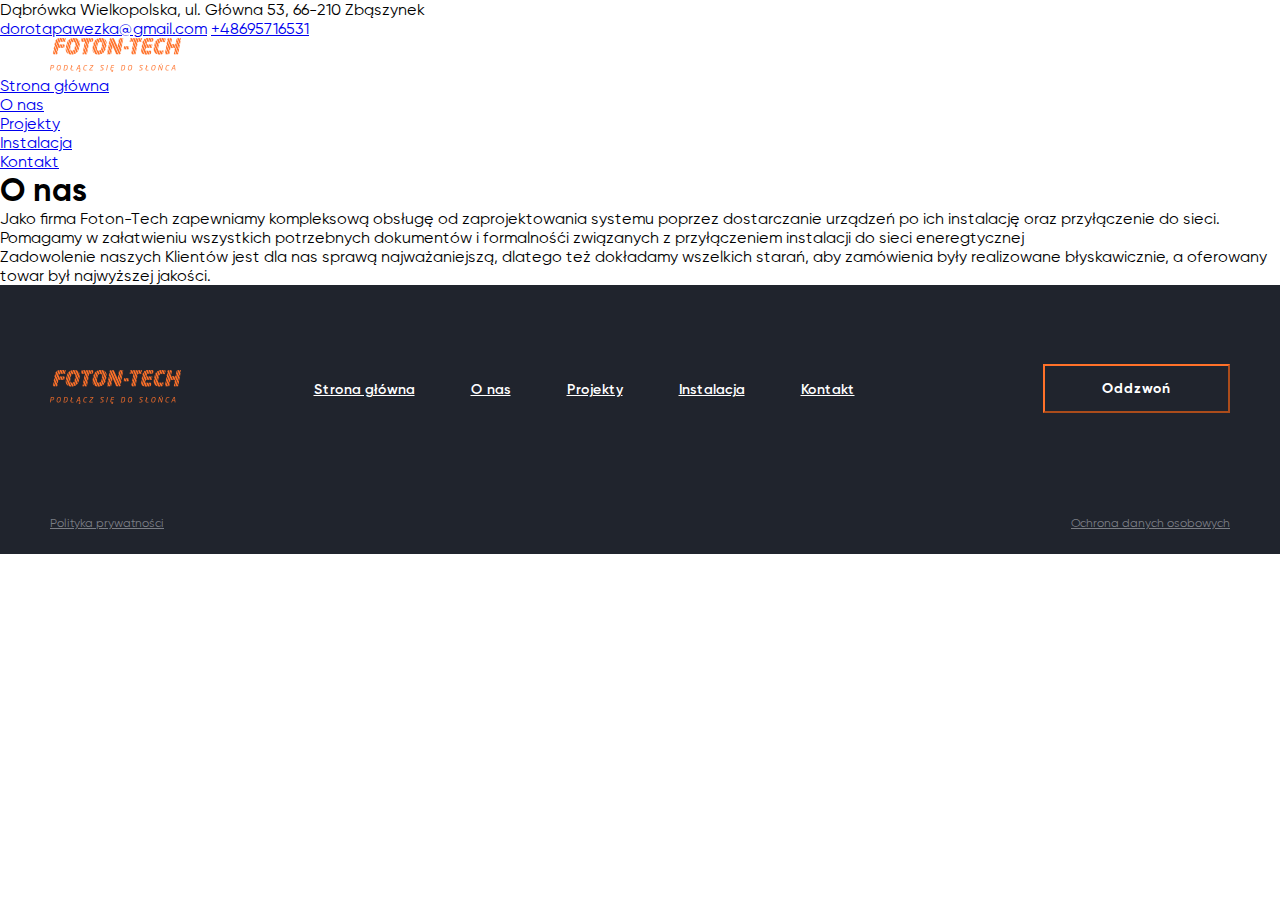
==== about.html @ acbe476d "add css" ====
<!DOCTYPE html>
<html lang="pl">
<head>
    <meta charset="UTF-8">
    <meta http-equiv="X-UA-Compatible" content="IE=edge">
    <meta name="viewport" content="width=device-width, initial-scale=1.0">
    <title>foton-tech</title>
    <link rel="stylesheet" href="css/style.css">
</head>
<body>
    <header class="header">
        <div class="header-div-black" >
            <div class="header-div">
                <address class="address-header">Dąbrówka Wielkopolska, ul. Główna 53, 66-210 Zbąszynek</address>
                <a class="link-address" href="mailto:dorotapawezka@gmail.com">dorotapawezka@gmail.com</a>
                <a class="link-address" href="tel:+48695716531">+48695716531</a>
            </div>
        </div> 
    <nav class="header-nav">
        <div class="header-logo"> 
        <a class="logo" href="index.html">
            <img src="img/Logo 1.png" alt="foton-tech" width="131" height="34">
        </a>
    </div>
    <ul class="list-header-nav"> 
        <li>
            <a class="link-nav" href="index.html">Strona główna</a>
        </li>
        <li>
            <a class="link-nav" href="about.html">O nas</a>
        </li>
        <li>
            <a class="link-nav" href="projects.html">Projekty</a>
        </li>
        <li>
            <a class="link-nav" href="installasion.html">Instalacja</a>
        </li>
        <li>
            <a  class="link-nav" href="contacts.html">Kontakt</a>
        </li>
    </ul>
</nav>
    </header>
    <main class="main"> 
        <section class="main-section-onas" >
            <h1 class="main-titel-onas" >O nas</h1>        
        </section>
        <section class="main-section-onas-two">
            <div class="paragraph-div-main-onas">
                <p class="paragraph-main-onas">Jako firma Foton-Tech zapewniamy kompleksową obsługę od zaprojektowania systemu poprzez dostarczanie urządzeń po ich instalację oraz przyłączenie do sieci.</p>

               <p class="paragraph-main-onas">  Pomagamy w załatwieniu wszystkich potrzebnych dokumentów i formalnośći związanych z przyłączeniem instalacji do sieci eneregtycznej  
            </p>
            </div>
                <p class="paragraph-main-onas-two">Zadowolenie naszych Klientów jest dla nas sprawą najważaniejszą, dlatego też dokładamy wszelkich starań, aby zamówienia były realizowane błyskawicznie, a oferowany towar był najwyższej jakości.
                </p>
        </section>
    </main>
    <footer class="footer" >
        <nav class="footer--box-item">
            <div class="footer-logo"> 
                <a href=""><img src="img/Logo 1.png" alt="foton-tech" width="131" height="34"></a>
            </div>
                <ul class="footer-list"> 
                    <li>
                        <a class="link-footer" href="index.html">Strona główna</a>
                    </li>
                    <li>
                        <a class="link-footer" href="about.html">O nas</a>
                    </li>
                    <li>
                        <a class="link-footer" href="projects.html">Projekty</a>
                    </li>
                    <li>
                        <a class="link-footer" href="installasion.html">Instalacja</a>
                    </li>
                    <li>
                        <a class="link-footer" href="contacts.html">Kontakt</a>
                    </li>
            </ul>
            <div class="footer-button-div">
                <button class="button-footer">Oddzwoń</button>
            </div>
        </nav>
            <div class="footer-link-div-two" >
            <a class="link-footer1" href="">Polityka prywatności</a>
            <a class="link-footer1" href="">Ochrona danych osobowych</a>      
    </div> 
    </footer>
</body>
</html>
---- css/style.css ----
@font-face {
    font-family: "Gilroy";
    font-style: normal;
    font-weight: 400;
    src: url(../fonts/gilroy-regular.ttf);
}
@font-face {
    font-family: "Gilroy";
    font-style: normal;
    font-weight: 700;
    src: url(../fonts/gilroy-bold.ttf);
}
@font-face {
    font-family: "Gilroy";
    font-style: normal;
    font-weight: 500;
    src: url(../fonts/gilroy-medium.ttf);
}
@font-face {
    font-family: "Gilroy";
    font-style: normal;
    font-weight: 600;
    src: url(../fonts/gilroy-semibold.ttf);
}
*::before, *::after {
    box-sizing: inherit;
}
*{
    font-family:"Gilroy","Arial",sans-serif;
    font-style: normal;
    margin: 0;
    padding: 0;
}
html {
    box-sizing: content-box;
}
.footer{
    width: 100%;
    background-color: #20242D;
}
.footer--box-item{
    width: 100%;
    max-width: 1600px;
    margin: 0 auto;
    display: flex;
    justify-content: space-between;
    align-items: center;
    height: 207px;
}
.footer-list{
    list-style: none;
    display: flex;  
}
.link-footer{
    margin-right: 56px;
    align-items: center;
}
.footer-list>a:last-child {
    margin-right: 0;
}
.footer-logo{
    padding-left: 50px;
}
.link-footer{
    font-weight: 600;
    font-size: 14px;
    line-height: 17px;
    color:#FFFFFF;
    }
    .link-footer:hover{
    color: #ff7129;
    }   
    .footer-button-div{
        padding-right: 50px;
    }
.footer-link-div-two{
    width: 100%;
    max-width: 1600px;
    margin: 0;
    display: flex;
    justify-content: space-between;
}

.link-footer1{
    padding-top: 24px;
    padding-bottom: 24px;
    padding-left: 50px;
    padding-right: 50px;
}

.button-footer{
font-weight: bold;
font-size: 14px;
line-height: 17px;
color: #FFFFFF;
background-color: #20242D;
width: 187px;
height: 49px;
border-color: #FF7129;
}
.button-footer:hover{
    background-color: #D35E22;
    }
.button-footer:active,
.button-footer:focus{
background-color: #f85300;
}
.link-footer1{
    font-weight: normal;
    font-size: 12px;
    line-height: 14px;
    color: #7B7E85;  
}
.footer{
    background-color: #20242D;
}

  .header{
      width: 100%;
      max-width: 1600px;
      margin: 0 auto;
  }
.header-box-black{
    background-color: #20242D;
}
.header-box{
    width: 100%;
    max-width: 1600px;
    margin: 0 auto;
    display: flex;
    justify-content: space-between;
    min-height: 34px;
    align-items: center;
}
.header-addres{
    font-weight: normal;
font-size: 12px;
line-height: 14px;
color: #FFFFFF;
margin-left: 50px;
}

.header-box:nth-child(2){
    margin-left: auto;

}
.header-link{
    margin-right: 50px;
    font-weight: normal;
    font-size: 12px;
    line-height: 14px;
    color: #fff;
}
.header-link:first-child {
    margin-right: 77px;
}
.header-box-item{
    width: 100%;
    max-width: 1600px;
    min-height: 57px;
    display: flex;
    justify-content: space-between;
    align-items: center;
}
.header-list{
    list-style: none;
    display: flex;
}
.link-header{
    font-weight: 600;
font-size: 14px;
line-height: 17px;
color: #20242D;
text-decoration: none;
margin-right: 50px;
}
.link-header:hover{
color: #FF7129;
}
.link-header:focus,
.link-header:active{
    color: #FF7129;  
}
.header-logo{
    margin-left: 50px;
}

.main-section{
    background-image: url(../img/indexfon.jpg);
    min-height: 844px;
}
.main-section{
 text-align: center;
}
.main-titel{
    font-weight: bold;
font-size: 92px;
line-height: 111px;
text-align: center;
color: #FFFFFF;
}
.main-paragraph{
    font-weight: normal;
font-size: 16px;
line-height: 24px;
text-align: center;
color: #FFFFFF;
}
.button-main{
    font-weight: bold;
font-size: 14px;
line-height: 17px;
text-align: center;
color: #FFFFFF;
}
.button-main{
    background-color: #FF7129;
    width: 187px;
    height: 49px;
}
.button-main:hover{
    background-color: #D35E22;
}
.button-main:focus,
.button-main:active{
    background-color: #d3906e;
}
.main-titel{
    padding-top: 271px;
}
..main-paragraph{
    padding-top: 16px;
}
.main-button{
    padding-top: 59px;
}
.main-section-text{
    width: 100%;
    max-width: 1600px;
    display: flex;
    justify-content: space-between;
    align-items: center;
}

.main-titel-subtitel{
    font-weight: bold;
font-size: 48px;
line-height: 97%;
color: #20242D;
}
.main-paragraph-text{
    font-weight: normal;
font-size: 16px;
line-height: 24px;
color: #20242D;
}
.text-main{
    width: 535px;
    max-height: 216px;
    margin-right: 200px;
    margin-left: 66px;
}
.main-img{
    margin-left: 200px;
    margin-top: 132px;
    margin-bottom: 115px;
}
.main-paragraph-text{
    padding-bottom: 32px;
}
.main-titel-subtitel{
    padding-bottom: 64px;
}
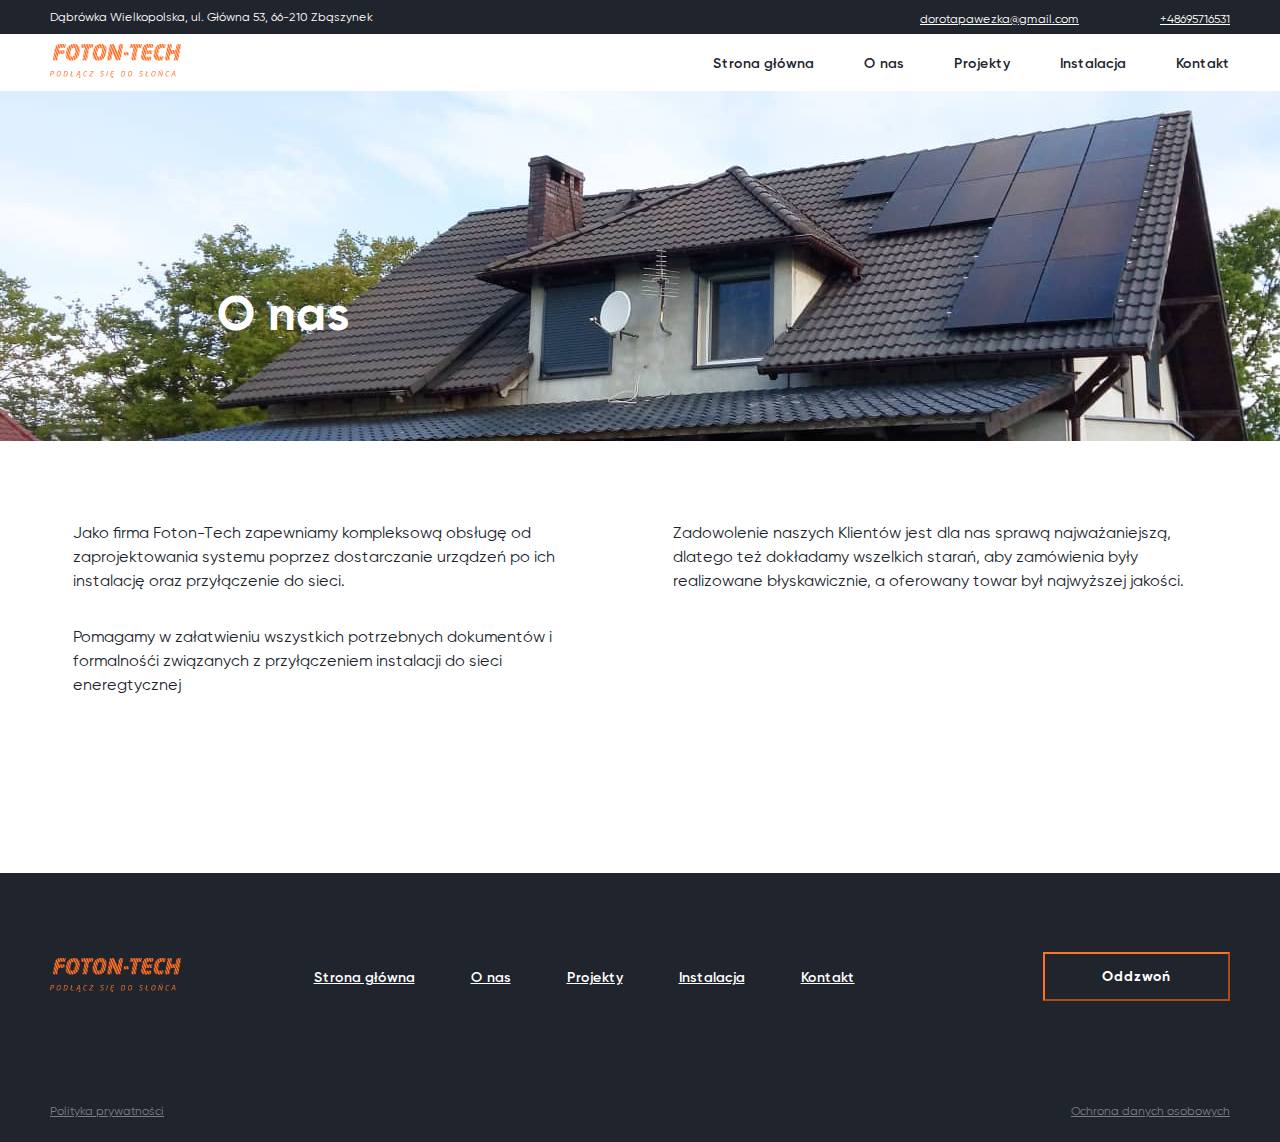
==== commit 1075e96e: "add css" ====
--- a/about.html
+++ b/about.html
@@ -9,51 +9,55 @@
 </head>
 <body>
     <header class="header">
-        <div class="header-div-black" >
-            <div class="header-div">
-                <address class="address-header">Dąbrówka Wielkopolska, ul. Główna 53, 66-210 Zbąszynek</address>
-                <a class="link-address" href="mailto:dorotapawezka@gmail.com">dorotapawezka@gmail.com</a>
-                <a class="link-address" href="tel:+48695716531">+48695716531</a>
-            </div>
-        </div> 
-    <nav class="header-nav">
+        <div class="header-box-black"> 
+            <div class="header-box">
+                <address class="header-addres">Dąbrówka Wielkopolska, ul. Główna 53, 66-210 Zbąszynek</address>
+                <div> 
+                    <a class="header-link" href="mailto:dorotapawezka@gmail.com">dorotapawezka@gmail.com</a>
+                    <a class="header-link" href="tel:+48695716531">+48695716531</a>
+                </div>
+                
+            </div> 
+        </div>     
+    <nav class="header-box-item">
         <div class="header-logo"> 
         <a class="logo" href="index.html">
             <img src="img/Logo 1.png" alt="foton-tech" width="131" height="34">
         </a>
     </div>
-    <ul class="list-header-nav"> 
+    <ul class="header-list"> 
         <li>
-            <a class="link-nav" href="index.html">Strona główna</a>
+            <a class="link-header" href="index.html">Strona główna</a>
         </li>
         <li>
-            <a class="link-nav" href="about.html">O nas</a>
+            <a class="link-header" href="about.html">O nas</a>
         </li>
         <li>
-            <a class="link-nav" href="projects.html">Projekty</a>
+            <a class="link-header" href="projects.html">Projekty</a>
         </li>
         <li>
-            <a class="link-nav" href="installasion.html">Instalacja</a>
+            <a class="link-header" href="installasion.html">Instalacja</a>
         </li>
         <li>
-            <a  class="link-nav" href="contacts.html">Kontakt</a>
+            <a  class="link-header" href="contacts.html">Kontakt</a>
         </li>
     </ul>
 </nav>
     </header>
     <main class="main"> 
-        <section class="main-section-onas" >
-            <h1 class="main-titel-onas" >O nas</h1>        
+        <section class="main-section-about" >
+            <h1 class="titel-about" >O nas</h1>        
         </section>
-        <section class="main-section-onas-two">
-            <div class="paragraph-div-main-onas">
-                <p class="paragraph-main-onas">Jako firma Foton-Tech zapewniamy kompleksową obsługę od zaprojektowania systemu poprzez dostarczanie urządzeń po ich instalację oraz przyłączenie do sieci.</p>
+        <section class="main-section-about-two">
+            <div class="main-paragraph-container">
+                <p class="paragraph-about">Jako firma Foton-Tech zapewniamy kompleksową obsługę od zaprojektowania systemu poprzez dostarczanie urządzeń po ich instalację oraz przyłączenie do sieci.</p>
 
-               <p class="paragraph-main-onas">  Pomagamy w załatwieniu wszystkich potrzebnych dokumentów i formalnośći związanych z przyłączeniem instalacji do sieci eneregtycznej  
+               <p class="paragraph-about">  Pomagamy w załatwieniu wszystkich potrzebnych dokumentów i formalnośći związanych z przyłączeniem instalacji do sieci eneregtycznej  
             </p>
             </div>
-                <p class="paragraph-main-onas-two">Zadowolenie naszych Klientów jest dla nas sprawą najważaniejszą, dlatego też dokładamy wszelkich starań, aby zamówienia były realizowane błyskawicznie, a oferowany towar był najwyższej jakości.
-                </p>
+            <div class="main-paragraph-container-two">
+                <p class="paragraph-about-two">Zadowolenie naszych Klientów jest dla nas sprawą najważaniejszą, dlatego też dokładamy wszelkich starań, aby zamówienia były realizowane błyskawicznie, a oferowany towar był najwyższej jakości.</p> 
+        </div>     
         </section>
     </main>
     <footer class="footer" >
--- a/css/style.css
+++ b/css/style.css
@@ -228,7 +228,7 @@
 .main-titel{
     padding-top: 271px;
 }
-..main-paragraph{
+.main-paragraph{
     padding-top: 16px;
 }
 .main-button{
@@ -271,7 +271,56 @@
 .main-titel-subtitel{
     padding-bottom: 64px;
 }
-
-
-
-
+.main-section-about{
+    background-image: url(../img/fononas.jpg);
+    height: 350px;
+}
+
+
+.main{
+    width: 100%;
+    max-width: 1600px;
+}
+.titel-about{
+font-weight: bold;
+font-size: 48px;
+line-height: 97%;
+color: #FFFFFF;
+}
+.titel-about{
+    padding-top:200px;
+    padding-left: 217px;
+    padding-bottom: 103px;
+}
+.main-section-about-two{
+    display: flex;
+    justify-content: center;
+    min-height: 432px;
+}
+.paragraph-about{
+font-weight: normal;
+font-size: 16px;
+line-height: 24px;
+color: #20242D;
+padding-bottom: 32px;
+}
+.paragraph-about-two{
+    font-weight: normal;
+    font-size: 16px;
+    line-height: 24px;
+    color: #20242D;   
+}
+.main-paragraph-container{
+    max-width: 534px;
+    max-height: 168px;
+    margin-top: 80px;  
+}
+.main-paragraph-container-two{
+    max-width: 534px;
+    max-height: 72px;
+    margin-left: 66px; 
+    margin-top: 80px;
+}
+
+
+
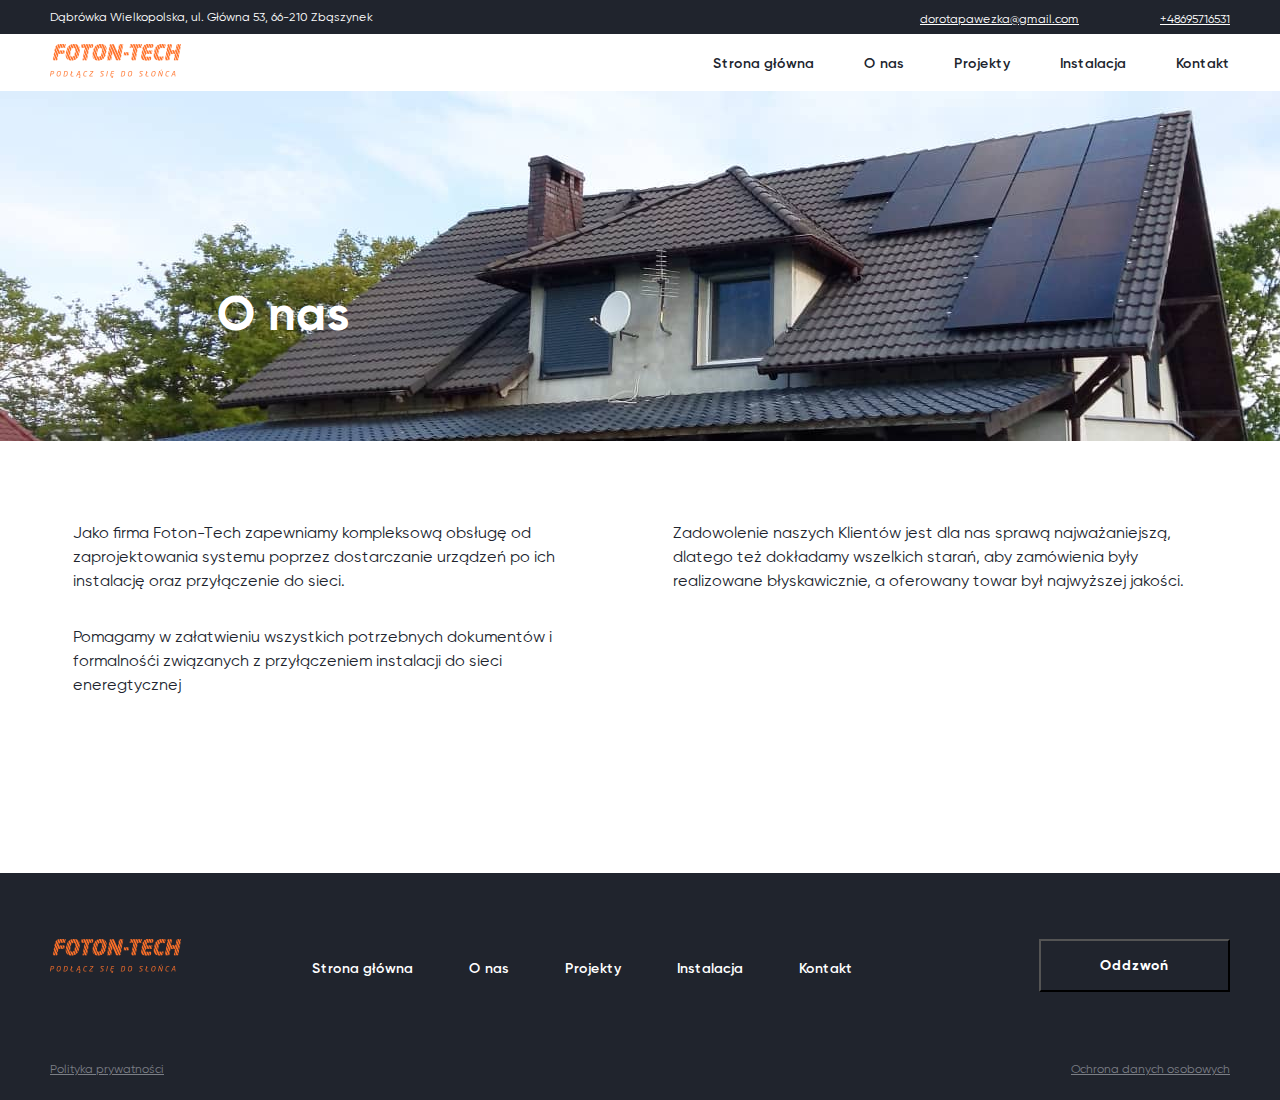
==== commit 5ba02d26: "add css" ====
--- a/about.html
+++ b/about.html
@@ -61,35 +61,37 @@
         </section>
     </main>
     <footer class="footer" >
-        <nav class="footer--box-item">
+        <div class="footer-container"> 
             <div class="footer-logo"> 
                 <a href=""><img src="img/Logo 1.png" alt="foton-tech" width="131" height="34"></a>
             </div>
-                <ul class="footer-list"> 
-                    <li>
-                        <a class="link-footer" href="index.html">Strona główna</a>
-                    </li>
-                    <li>
-                        <a class="link-footer" href="about.html">O nas</a>
-                    </li>
-                    <li>
-                        <a class="link-footer" href="projects.html">Projekty</a>
-                    </li>
-                    <li>
-                        <a class="link-footer" href="installasion.html">Instalacja</a>
-                    </li>
-                    <li>
-                        <a class="link-footer" href="contacts.html">Kontakt</a>
-                    </li>
-            </ul>
-            <div class="footer-button-div">
+            <nav class="footer-box-item">
+                    <ul class="footer-list"> 
+                        <li>
+                            <a class="link-footer" href="index.html">Strona główna</a>
+                        </li>
+                        <li>
+                            <a class="link-footer" href="about.html">O nas</a>
+                        </li>
+                        <li>
+                            <a class="link-footer" href="projects.html">Projekty</a>
+                        </li>
+                        <li>
+                            <a class="link-footer" href="installasion.html">Instalacja</a>
+                        </li>
+                        <li>
+                            <a class="link-footer" href="contacts.html">Kontakt</a>
+                        </li>
+                </ul>
+            </nav>
+            <div class="footer-button">
                 <button class="button-footer">Oddzwoń</button>
             </div>
-        </nav>
-            <div class="footer-link-div-two" >
+        </div> 
+            <div class="footer-content-link" >
             <a class="link-footer1" href="">Polityka prywatności</a>
             <a class="link-footer1" href="">Ochrona danych osobowych</a>      
-    </div> 
+        </div>       
     </footer>
 </body>
 </html>--- a/css/style.css
+++ b/css/style.css
@@ -22,118 +22,116 @@
     font-weight: 600;
     src: url(../fonts/gilroy-semibold.ttf);
 }
-*::before, *::after {
-    box-sizing: inherit;
-}
 *{
     font-family:"Gilroy","Arial",sans-serif;
     font-style: normal;
     margin: 0;
     padding: 0;
 }
-html {
+*{
     box-sizing: content-box;
 }
+*::before,
+*::after{
+    box-sizing: inherit;
+}
+
+
 .footer{
     width: 100%;
-    background-color: #20242D;
-}
-.footer--box-item{
-    width: 100%;
-    max-width: 1600px;
     margin: 0 auto;
-    display: flex;
-    justify-content: space-between;
-    align-items: center;
-    height: 207px;
+    min-height: 207px;
+    background-color: #20242D;   
+}
+.footer-container{
+    max-width: 1600px;
+    display: flex;
+    justify-content: space-between;
+    align-items: center;
+    padding-left: 50px;
+    padding-right: 50px;
+}
+.footer-logo{
+    padding-top: 58px;
+    padding-bottom: 77px;
+}
+.footer-button{
+    padding-top: 66px;
+    padding-bottom: 70px;
 }
 .footer-list{
+    display: flex;
     list-style: none;
-    display: flex;  
 }
 .link-footer{
-    margin-right: 56px;
-    align-items: center;
-}
-.footer-list>a:last-child {
-    margin-right: 0;
-}
-.footer-logo{
+    padding-right: 56px;
+    text-decoration: none;
+}
+.footer-content-link{
+    display: flex;
+    justify-content: space-between;
+    align-items: center;
+    padding-bottom: 24px;
+    padding-right: 50px;
     padding-left: 50px;
 }
 .link-footer{
     font-weight: 600;
-    font-size: 14px;
-    line-height: 17px;
-    color:#FFFFFF;
-    }
-    .link-footer:hover{
-    color: #ff7129;
-    }   
-    .footer-button-div{
-        padding-right: 50px;
-    }
-.footer-link-div-two{
-    width: 100%;
-    max-width: 1600px;
-    margin: 0;
-    display: flex;
-    justify-content: space-between;
-}
-
-.link-footer1{
-    padding-top: 24px;
-    padding-bottom: 24px;
-    padding-left: 50px;
-    padding-right: 50px;
-}
-
-.button-footer{
-font-weight: bold;
 font-size: 14px;
 line-height: 17px;
 color: #FFFFFF;
-background-color: #20242D;
-width: 187px;
+}
+.link-footer:hover{
+    color: #FF7129;
+    }
+    .link-footer:focus,
+    .link-footerr:active{
+    color: #FF7129;  
+    }
+.button-footer{
+    font-weight: bold;
+font-size: 14px;
+line-height: 17px;
+text-align: center;
+color: #FFFFFF;
+ background-color: #20242D;
+ width: 187px;
 height: 49px;
-border-color: #FF7129;
 }
 .button-footer:hover{
     background-color: #D35E22;
-    }
-.button-footer:active,
-.button-footer:focus{
-background-color: #f85300;
+}
+.button-footer:focus,
+.button-footer:active{
+    background-color: #d3906e;
 }
 .link-footer1{
     font-weight: normal;
-    font-size: 12px;
-    line-height: 14px;
-    color: #7B7E85;  
-}
-.footer{
-    background-color: #20242D;
-}
+font-size: 12px;
+line-height: 14px;
+text-align: center;
+color: #7B7E85;
+}
+
+
 
   .header{
       width: 100%;
-      max-width: 1600px;
       margin: 0 auto;
   }
-.header-box-black{
+
+.header-box{
+    width: 100%;
+    max-width: 1600px;
+    margin: 0 auto;
+    display: flex;
+    justify-content: space-between;
+    min-height: 34px;
+    align-items: center;
     background-color: #20242D;
 }
-.header-box{
-    width: 100%;
-    max-width: 1600px;
-    margin: 0 auto;
-    display: flex;
-    justify-content: space-between;
-    min-height: 34px;
-    align-items: center;
-}
 .header-addres{
-    font-weight: normal;
+     font-weight: normal;
 font-size: 12px;
 line-height: 14px;
 color: #FFFFFF;
@@ -142,7 +140,6 @@
 
 .header-box:nth-child(2){
     margin-left: auto;
-
 }
 .header-link{
     margin-right: 50px;
@@ -185,12 +182,17 @@
     margin-left: 50px;
 }
 
+
+
 .main-section{
     background-image: url(../img/indexfon.jpg);
     min-height: 844px;
 }
 .main-section{
- text-align: center;
+    display: flex;
+align-items: center;
+flex-direction: column;
+justify-content: center;
 }
 .main-titel{
     font-weight: bold;
@@ -205,6 +207,10 @@
 line-height: 24px;
 text-align: center;
 color: #FFFFFF;
+padding-top: 16px;
+}
+.main-button{
+    padding-top: 59px;
 }
 .button-main{
     font-weight: bold;
@@ -225,20 +231,12 @@
 .button-main:active{
     background-color: #d3906e;
 }
-.main-titel{
-    padding-top: 271px;
-}
-.main-paragraph{
-    padding-top: 16px;
-}
-.main-button{
-    padding-top: 59px;
-}
 .main-section-text{
     width: 100%;
     max-width: 1600px;
-    display: flex;
-    justify-content: space-between;
+    min-height: 847px;
+    display: flex;
+    justify-content: center;
     align-items: center;
 }
 
@@ -247,6 +245,8 @@
 font-size: 48px;
 line-height: 97%;
 color: #20242D;
+margin-left: 81px;
+padding-bottom: 64px;
 }
 .main-paragraph-text{
     font-weight: normal;
@@ -254,22 +254,11 @@
 line-height: 24px;
 color: #20242D;
 }
-.text-main{
-    width: 535px;
+.main-paragraph-text{
+    max-width: 532px;
     max-height: 216px;
-    margin-right: 200px;
     margin-left: 66px;
-}
-.main-img{
-    margin-left: 200px;
-    margin-top: 132px;
-    margin-bottom: 115px;
-}
-.main-paragraph-text{
     padding-bottom: 32px;
-}
-.main-titel-subtitel{
-    padding-bottom: 64px;
 }
 .main-section-about{
     background-image: url(../img/fononas.jpg);
@@ -277,9 +266,10 @@
 }
 
 
+
 .main{
     width: 100%;
-    max-width: 1600px;
+    margin: 0 auto;
 }
 .titel-about{
 font-weight: bold;
@@ -324,3 +314,168 @@
 
 
 
+.titel-projekty{
+    margin-top: 123px;
+    margin-left: 201px;
+    margin-bottom: 34px;
+}
+.projekty-main-img{
+    padding-top: 37px;
+    padding-left: 299px;
+    padding-bottom: 153px;
+}
+
+.kontakt-titel{
+    font-weight: bold;
+font-size: 48px;
+line-height: 97%;
+color: #20242D;
+padding-top: 125px;
+padding-left: 217px;
+padding-bottom: 67px;
+}
+.kontakt-section-link{
+    width: 100%;
+    max-width: 1600px;
+    display: flex;
+    align-items: center;
+    justify-content: space-between;
+}
+.kontakt-link{
+    padding-left: 201px;
+    font-weight: normal;
+font-size: 16px;
+line-height: 19px;
+color: #7B7E85;
+padding-top: 54px;
+}
+.kontakt-mail-list{
+padding-left: 229px;
+font-size: 16px;
+line-height: 19px;
+color: #20242D;
+}
+.kontakt-address-link{
+    padding-left: 229px; 
+    font-weight: normal;
+font-size: 16px;
+line-height: 19px;
+color: #20242D; 
+}
+.kontakt-tel-list{
+    padding-left: 230px;
+    font-weight: 600;
+font-size: 16px;
+line-height: 19px;
+color: #20242D;
+}
+.kontakt-img{
+    background-image: url(../img/maps.jpg);
+    width: 800px;
+    height: 543px;
+}
+.kontakt-list{
+    padding-bottom: 174px;
+}
+
+
+
+
+
+
+.section-installasion{
+    background-image: url(../img/foninstal.jpg);
+    max-width: 1600px;
+    min-height: 412px;
+}
+.titel-installasion{
+    font-weight: bold;
+font-size: 72px;
+line-height: 87px;
+color: #FFFFFF;
+padding-left: 451px;
+padding-top: 162px;
+}
+.installasia-box{
+    mix-width: 1600px;
+    display: flex;
+    align-items: center;
+    flex-direction: column;
+    margin-top: 120px;
+    margin-bottom: 152px;
+}
+.installasion-text{
+    max-width: 700px;
+    padding-bottom: 64px;
+}
+
+.titel-paragraph-installasion{
+    padding-bottom: 32px;
+    font-weight: bold;
+font-size: 36px;
+line-height: 44px;
+color: #20242D;
+}
+.paragraph-installasion-1{
+    padding-bottom: 24px;
+    font-weight: 600;
+font-size: 16px;
+line-height: 24px;
+color: #20242D;
+}
+.paragraph-installasion{
+padding-bottom: 24px;
+font-weight: normal;
+font-size: 16px;
+line-height: 24px;
+color: #20242D;
+padding-bottom: 24px;
+}
+.installasion-img{
+    padding-bottom: 24px;
+    display: flex;
+    justify-content: space-between;
+}
+.paragraph-installasion-box{
+     background-color: #F5F5F5;
+width: 698px;
+height: 122px;
+
+}
+.paragraph-installasion-2{
+    font-weight: normal;
+    font-size: 20px;
+    line-height: 30px;
+    color: #20242D;
+    width: 650px;
+    height: 950px;
+    padding: 16px 24px;
+}
+.paragraph-installasion-box-one{
+    background-color: #F5F5F5;
+    width: 700px;
+    height: 236px;
+    padding-top: 66px;
+}
+.paragraph-installasion-3{
+font-weight: normal;
+font-size: 16px;
+line-height: 24px;
+color: #20242D;
+padding: 32px 24px;
+width: 652px;
+height: 96px;
+}
+span{
+    color: #FF7129;
+}
+.list-installasion{
+    padding-bottom: 32px;
+}
+.installasion-list{
+font-weight: 500;
+font-size: 16px;
+line-height: 24px;
+color: #20242D;
+padding-bottom: 32px;
+}
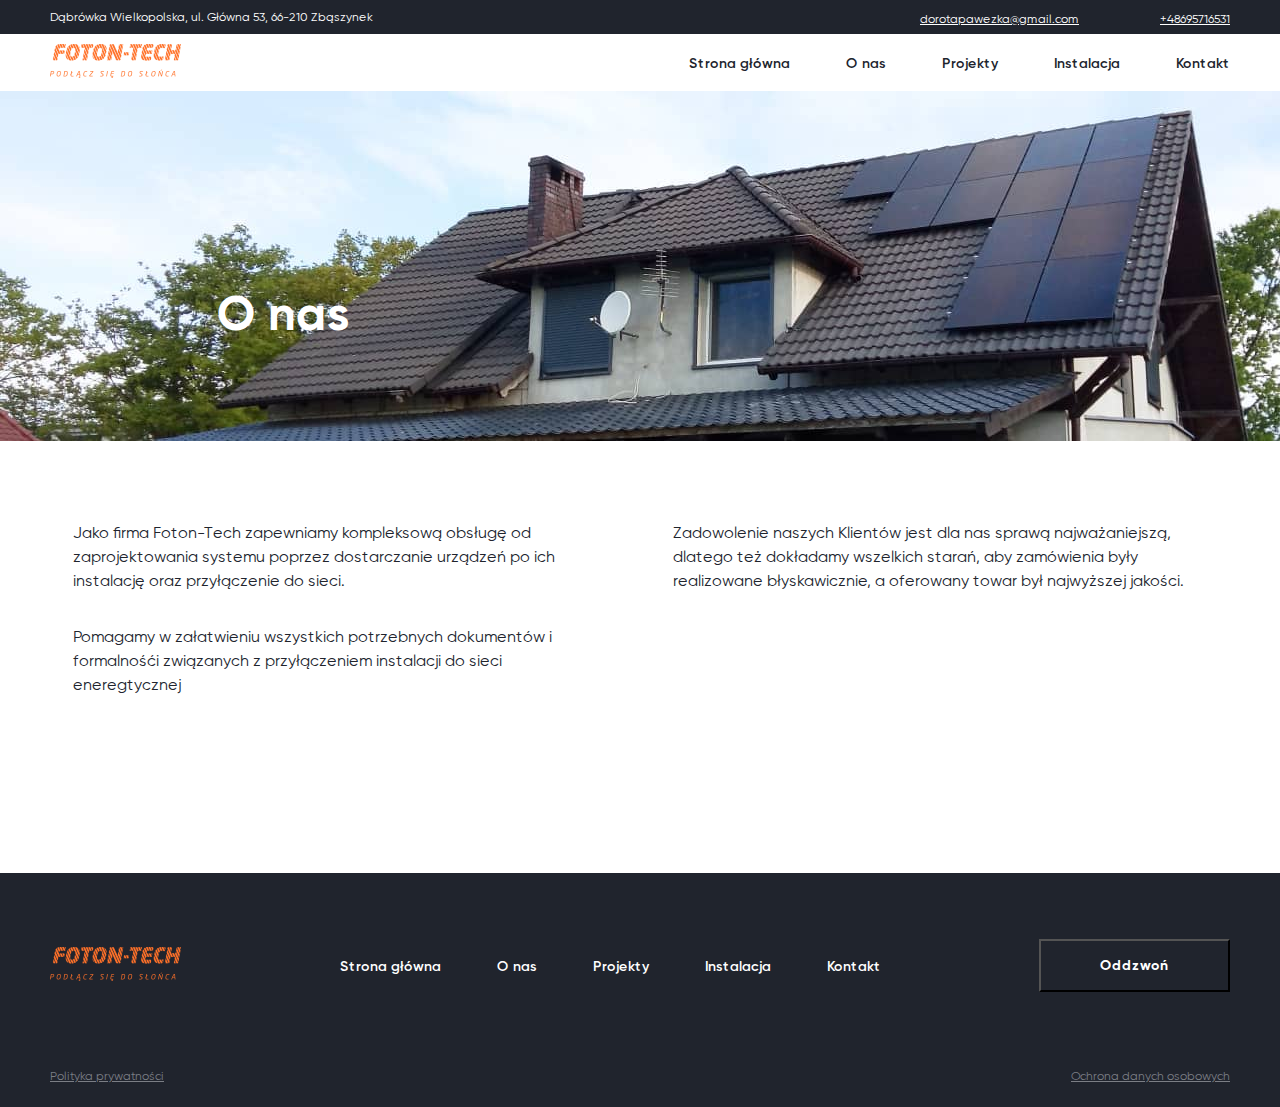
==== commit be122be3: "add css" ====
--- a/about.html
+++ b/about.html
@@ -9,22 +9,20 @@
 </head>
 <body>
     <header class="header">
-        <div class="header-box-black"> 
-            <div class="header-box">
-                <address class="header-addres">Dąbrówka Wielkopolska, ul. Główna 53, 66-210 Zbąszynek</address>
-                <div> 
-                    <a class="header-link" href="mailto:dorotapawezka@gmail.com">dorotapawezka@gmail.com</a>
-                    <a class="header-link" href="tel:+48695716531">+48695716531</a>
-                </div>
-                
-            </div> 
-        </div>     
-    <nav class="header-box-item">
+        <div class="header-box-black">
+            <address class="header-addres">Dąbrówka Wielkopolska, ul. Główna 53, 66-210 Zbąszynek</address>
+        <div class="box-link">
+            <a class="header-link" href="mailto:dorotapawezka@gmail.com">dorotapawezka@gmail.com</a>
+            <a class="header-link" href="tel:+48695716531">+48695716531</a>                
+        </div>       
+    </div>    
+    <div class="header-box"> 
         <div class="header-logo"> 
-        <a class="logo" href="index.html">
-            <img src="img/Logo 1.png" alt="foton-tech" width="131" height="34">
-        </a>
-    </div>
+            <a class="logo" href="index.html">
+                <img src="img/Logo 1.png" alt="foton-tech" width="131" height="34">
+            </a>
+        </div>
+    <nav class="header-box-item">  
     <ul class="header-list"> 
         <li>
             <a class="link-header" href="index.html">Strona główna</a>
@@ -42,8 +40,10 @@
             <a  class="link-header" href="contacts.html">Kontakt</a>
         </li>
     </ul>
-</nav>
-    </header>
+</nav> 
+    </div>
+    
+</header>
     <main class="main"> 
         <section class="main-section-about" >
             <h1 class="titel-about" >O nas</h1>        
--- a/css/style.css
+++ b/css/style.css
@@ -39,47 +39,44 @@
 
 .footer{
     width: 100%;
-    margin: 0 auto;
-    min-height: 207px;
-    background-color: #20242D;   
+    background-color: #20242D;  
+    display: flex; 
+    flex-direction: column;
+    flex-wrap: wrap;
+    row-gap: 77px;
 }
 .footer-container{
-    max-width: 1600px;
-    display: flex;
-    justify-content: space-between;
-    align-items: center;
-    padding-left: 50px;
-    padding-right: 50px;
-}
-.footer-logo{
-    padding-top: 58px;
-    padding-bottom: 77px;
-}
-.footer-button{
-    padding-top: 66px;
-    padding-bottom: 70px;
+    display: flex; 
+    justify-content: space-between;
+    align-items: center;
+    margin-left: 50px;
+    margin-right: 50px;
+    margin-top: 66px;
 }
 .footer-list{
-    display: flex;
     list-style: none;
+    display: flex;
+}
+.footer-list li:last-child .link-footer{
+    padding-right: 0;
 }
 .link-footer{
     padding-right: 56px;
-    text-decoration: none;
 }
 .footer-content-link{
     display: flex;
     justify-content: space-between;
     align-items: center;
-    padding-bottom: 24px;
-    padding-right: 50px;
-    padding-left: 50px;
+    margin-left: 50px;
+    margin-right: 50px;
+    margin-bottom: 24px;
 }
 .link-footer{
     font-weight: 600;
 font-size: 14px;
 line-height: 17px;
 color: #FFFFFF;
+text-decoration: none;
 }
 .link-footer:hover{
     color: #FF7129;
@@ -113,17 +110,11 @@
 color: #7B7E85;
 }
 
-
-
   .header{
       width: 100%;
-      margin: 0 auto;
   }
-
-.header-box{
+.header-box-black{
     width: 100%;
-    max-width: 1600px;
-    margin: 0 auto;
     display: flex;
     justify-content: space-between;
     min-height: 34px;
@@ -131,37 +122,38 @@
     background-color: #20242D;
 }
 .header-addres{
-     font-weight: normal;
+ font-weight: normal;
 font-size: 12px;
 line-height: 14px;
 color: #FFFFFF;
 margin-left: 50px;
 }
-
-.header-box:nth-child(2){
-    margin-left: auto;
+.box-link{
+    margin-right: 50px;
+}
+.header-link:first-child{
+    padding-right: 77px;
 }
 .header-link{
-    margin-right: 50px;
     font-weight: normal;
     font-size: 12px;
     line-height: 14px;
     color: #fff;
 }
-.header-link:first-child {
-    margin-right: 77px;
-}
-.header-box-item{
-    width: 100%;
-    max-width: 1600px;
+.header-link:first-child{
+    
+}
+.header-box{
     min-height: 57px;
     display: flex;
     justify-content: space-between;
     align-items: center;
+    padding-right: 50px;
+    padding-left: 50px;
 }
 .header-list{
-    list-style: none;
-    display: flex;
+    display: flex;
+    list-style: none;   
 }
 .link-header{
     font-weight: 600;
@@ -169,7 +161,7 @@
 line-height: 17px;
 color: #20242D;
 text-decoration: none;
-margin-right: 50px;
+padding-left: 56px;
 }
 .link-header:hover{
 color: #FF7129;
@@ -178,24 +170,25 @@
 .link-header:active{
     color: #FF7129;  
 }
-.header-logo{
-    margin-left: 50px;
-}
-
-
-
+
+
+
+
+.main{
+    width: 100%;
+}
 .main-section{
     background-image: url(../img/indexfon.jpg);
     min-height: 844px;
 }
 .main-section{
-    display: flex;
+display: flex;
 align-items: center;
 flex-direction: column;
 justify-content: center;
 }
 .main-titel{
-    font-weight: bold;
+font-weight: bold;
 font-size: 92px;
 line-height: 111px;
 text-align: center;
@@ -233,44 +226,38 @@
 }
 .main-section-text{
     width: 100%;
-    max-width: 1600px;
     min-height: 847px;
     display: flex;
     justify-content: center;
     align-items: center;
 }
-
 .main-titel-subtitel{
-    font-weight: bold;
+font-weight: bold;
 font-size: 48px;
 line-height: 97%;
 color: #20242D;
-margin-left: 81px;
 padding-bottom: 64px;
 }
 .main-paragraph-text{
-    font-weight: normal;
-font-size: 16px;
-line-height: 24px;
-color: #20242D;
-}
-.main-paragraph-text{
-    max-width: 532px;
-    max-height: 216px;
+font-weight: normal;
+font-size: 16px;
+line-height: 24px;
+color: #20242D;
+max-width: 532px;
+max-height: 216px;
+padding-bottom: 32px;
+}
+.text-main{
     margin-left: 66px;
-    padding-bottom: 32px;
-}
+}
+
+
+
 .main-section-about{
     background-image: url(../img/fononas.jpg);
     height: 350px;
 }
 
-
-
-.main{
-    width: 100%;
-    margin: 0 auto;
-}
 .titel-about{
 font-weight: bold;
 font-size: 48px;
@@ -330,9 +317,14 @@
 font-size: 48px;
 line-height: 97%;
 color: #20242D;
-padding-top: 125px;
-padding-left: 217px;
-padding-bottom: 67px;
+}
+.kontakt-section-titel .kontakt-titel {
+    padding-top: 125px;
+    padding-left: 217px;
+    padding-bottom: 67px;
+}
+.text-main .kontakt-titel {
+    padding-bottom: 64px;
 }
 .kontakt-section-link{
     width: 100%;
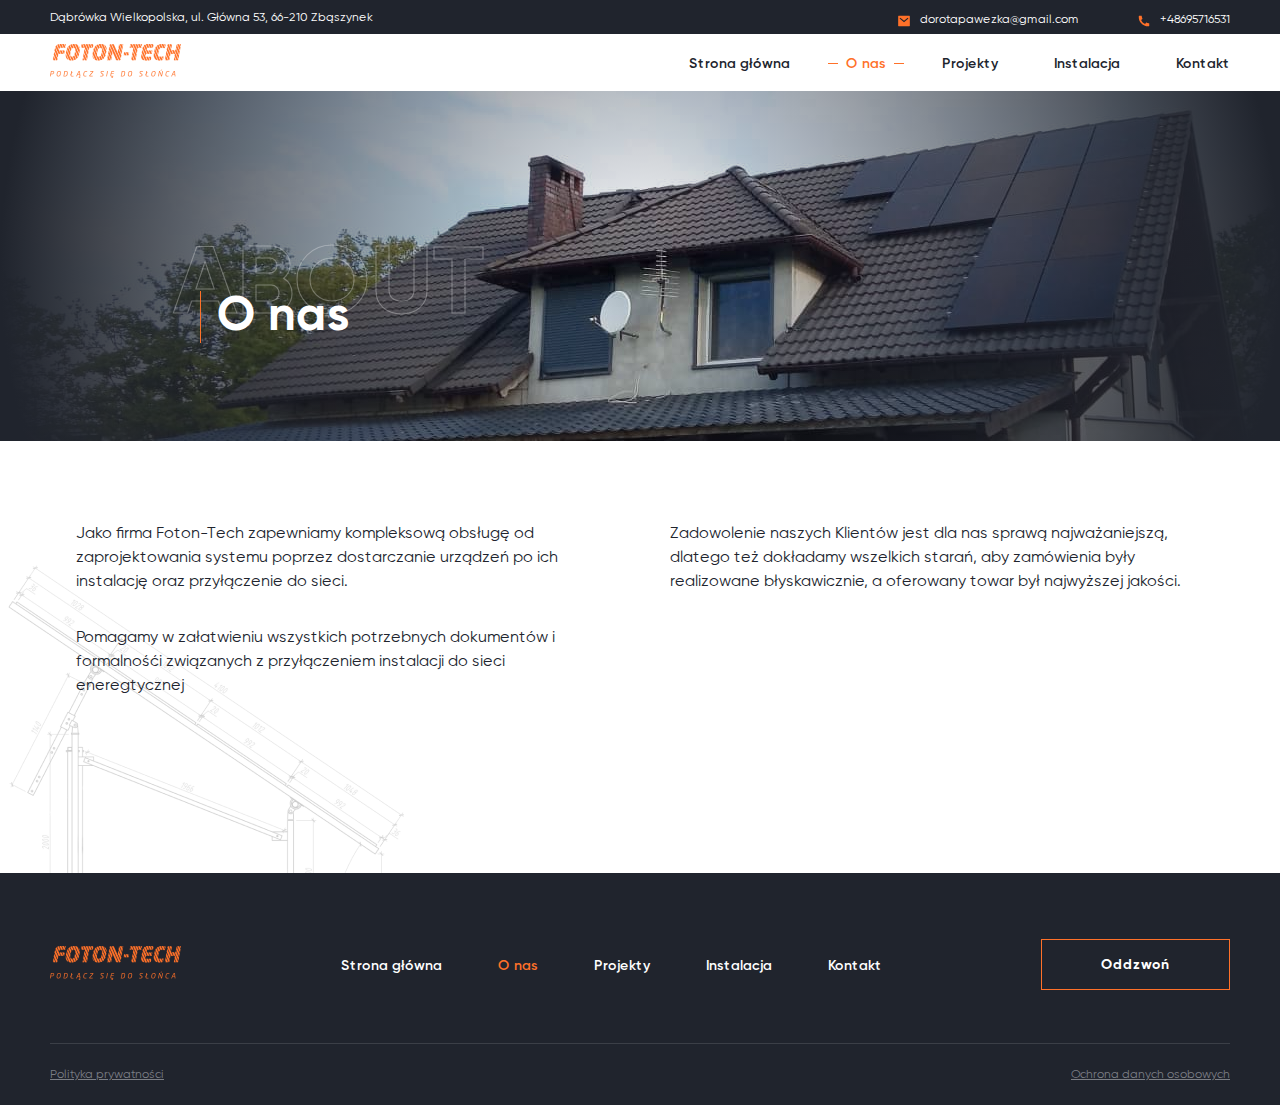
==== commit 06eb6117: "add css" ====
--- a/about.html
+++ b/about.html
@@ -28,7 +28,7 @@
             <a class="link-header" href="index.html">Strona główna</a>
         </li>
         <li>
-            <a class="link-header" href="about.html">O nas</a>
+            <a class="link-header-active" href="about.html">O nas</a>
         </li>
         <li>
             <a class="link-header" href="projects.html">Projekty</a>
@@ -46,16 +46,16 @@
 </header>
     <main class="main"> 
         <section class="main-section-about" >
-            <h1 class="titel-about" >O nas</h1>        
+            <h1 class="title-about" >O nas</h1>        
         </section>
-        <section class="main-section-about-two">
+        <section class="section-about-text">
             <div class="main-paragraph-container">
                 <p class="paragraph-about">Jako firma Foton-Tech zapewniamy kompleksową obsługę od zaprojektowania systemu poprzez dostarczanie urządzeń po ich instalację oraz przyłączenie do sieci.</p>
 
                <p class="paragraph-about">  Pomagamy w załatwieniu wszystkich potrzebnych dokumentów i formalnośći związanych z przyłączeniem instalacji do sieci eneregtycznej  
             </p>
             </div>
-            <div class="main-paragraph-container-two">
+            <div class="section-about-text-two">
                 <p class="paragraph-about-two">Zadowolenie naszych Klientów jest dla nas sprawą najważaniejszą, dlatego też dokładamy wszelkich starań, aby zamówienia były realizowane błyskawicznie, a oferowany towar był najwyższej jakości.</p> 
         </div>     
         </section>
@@ -71,7 +71,7 @@
                             <a class="link-footer" href="index.html">Strona główna</a>
                         </li>
                         <li>
-                            <a class="link-footer" href="about.html">O nas</a>
+                            <a class="link-footer-active" href="about.html">O nas</a>
                         </li>
                         <li>
                             <a class="link-footer" href="projects.html">Projekty</a>
--- a/css/style.css
+++ b/css/style.css
@@ -39,13 +39,18 @@
 
 .footer{
     width: 100%;
+    max-width: 1600px;
+    margin: 0 auto;
     background-color: #20242D;  
     display: flex; 
     flex-direction: column;
     flex-wrap: wrap;
     row-gap: 77px;
+
 }
 .footer-container{
+    max-width: 1600px;
+    margin: 0 auto;
     display: flex; 
     justify-content: space-between;
     align-items: center;
@@ -60,9 +65,6 @@
 .footer-list li:last-child .link-footer{
     padding-right: 0;
 }
-.link-footer{
-    padding-right: 56px;
-}
 .footer-content-link{
     display: flex;
     justify-content: space-between;
@@ -70,13 +72,31 @@
     margin-left: 50px;
     margin-right: 50px;
     margin-bottom: 24px;
+    position: relative;
+    content: "";
+}
+.footer-content-link::before{
+    position: absolute;
+    content: "";
+    background-color: #7B7E85;
+    opacity: 0.3;
+    width: 100%;
+    height: 1px;
+    top: -24px;
+}
+.link-footer,
+.link-footer-active{
+    font-weight: 600;
+    font-size: 14px;
+    line-height: 17px;
+    text-decoration: none;
+    padding-right: 56px;
 }
 .link-footer{
-    font-weight: 600;
-font-size: 14px;
-line-height: 17px;
-color: #FFFFFF;
-text-decoration: none;
+    color: #FFFFFF; 
+}
+.link-footer-active{
+    color: #FF7129;
 }
 .link-footer:hover{
     color: #FF7129;
@@ -87,14 +107,15 @@
     }
 .button-footer{
     font-weight: bold;
-font-size: 14px;
-line-height: 17px;
-text-align: center;
-color: #FFFFFF;
- background-color: #20242D;
- width: 187px;
-height: 49px;
-}
+    font-size: 14px;
+    line-height: 17px;
+    text-align: center;
+    color: #FFFFFF;
+    background-color: #20242D;
+    width: 187px;
+    height: 49px;
+    border: 1px solid #FF7129;
+    }
 .button-footer:hover{
     background-color: #D35E22;
 }
@@ -104,17 +125,56 @@
 }
 .link-footer1{
     font-weight: normal;
-font-size: 12px;
-line-height: 14px;
-text-align: center;
-color: #7B7E85;
-}
+    font-size: 12px;
+    line-height: 14px;
+    text-align: center;  
+    color: #7B7E85;  
+}
+
 
   .header{
       width: 100%;
+      max-width: 1600px;
+      margin: 0 auto;
+      position: relative;
+      content: "";
+    
+  }
+  .header::after{
+      position: absolute;
+      content: "";
+      width: 100%;
+      height: 1px;
+     background-color: #EFF1F5;
+  }
+  .header-link{
+      position: relative;
+      content: "";
+      font-weight: normal;
+      font-size: 12px;
+      line-height: 14px;
+      color: #fff;
+      text-decoration: none;
+  }
+
+  .header-link::before,
+  .header-link:first-child::before{
+      position: absolute;
+      content: "";
+      width: 14px;
+      height: 14px;
+      background-position: center;
+      background-repeat: no-repeat;
+      left: -23px;
+      top: 2px;
+    }
+    .header-link::before{
+        background-image: url(../img/tellnav.svg);
+    }
+  .header-link:first-child::before{
+      background-image: url(../img/mailnav.svg);
   }
 .header-box-black{
-    width: 100%;
     display: flex;
     justify-content: space-between;
     min-height: 34px;
@@ -122,27 +182,19 @@
     background-color: #20242D;
 }
 .header-addres{
- font-weight: normal;
-font-size: 12px;
-line-height: 14px;
-color: #FFFFFF;
-margin-left: 50px;
+    font-weight: normal;
+    font-size: 12px;
+    line-height: 14px;
+    color: #FFFFFF;
+    margin-left: 50px;
 }
 .box-link{
     margin-right: 50px;
+    
 }
 .header-link:first-child{
-    padding-right: 77px;
-}
-.header-link{
-    font-weight: normal;
-    font-size: 12px;
-    line-height: 14px;
-    color: #fff;
-}
-.header-link:first-child{
-    
-}
+    margin-right: 77px;
+}   
 .header-box{
     min-height: 57px;
     display: flex;
@@ -155,67 +207,132 @@
     display: flex;
     list-style: none;   
 }
+.link-header,
+.link-header-active{
+    position: relative;
+    content: "";
+    font-weight: 600;
+    font-size: 14px;
+    line-height: 17px;
+    
+    text-decoration: none;
+    margin-left: 56px;
+}
 .link-header{
-    font-weight: 600;
-font-size: 14px;
-line-height: 17px;
-color: #20242D;
-text-decoration: none;
-padding-left: 56px;
+    color: #20242D;
+}
+.link-header-active{
+    color: #FF7129; 
 }
 .link-header:hover{
-color: #FF7129;
+    color: #FF7129;
 }
 .link-header:focus,
 .link-header:active{
     color: #FF7129;  
 }
 
+.link-header-active::before,
+.link-header-active::after{
+    position: absolute;
+    content: "";
+    background-color: #FF7129;
+    width: 10px;
+    height: 1px;
+    top: 8px;
+}
+.link-header-active::after{
+    right: -18px;   
+}
+.link-header-active::before{
+    left: -18px;
+}
 
 
 
 .main{
     width: 100%;
+    max-width: 1600px;
+    margin: 0 auto;
 }
 .main-section{
-    background-image: url(../img/indexfon.jpg);
+    width: 100%;
+    max-width: 1600px;
+    margin: 0 auto;
+    display: flex;
+    align-items: center;
+    flex-direction: column;
+    justify-content: center;
+    position: relative;
+    content: "";
+    background-image:radial-gradient(50% 179.69% at 50% 50%, rgba(32, 36, 45, 0) 0%, #20242D 100%), url(../img/indexfon.jpg);
+    background-position: center;
+    background-repeat: no-repeat;
     min-height: 844px;
 }
-.main-section{
-display: flex;
-align-items: center;
-flex-direction: column;
-justify-content: center;
+.main-section::before{
+    position: absolute;
+    content: "Solar";
+    width: 379px;
+    height: 145px;
+    color: transparent;
+    font-weight: bold;
+    font-size: 120px;
+    line-height: 145px;
+    text-transform: uppercase;
+    opacity: 0.3;
+    border:  #FFFFFF;
+    -webkit-text-stroke-width: 1px;
+    -webkit-text-stroke-color: #FFFFFF;
+    top: 167px;
+    left: 50px;
+}
+.main-section::after{
+    position: absolute;
+    content: "Energy";
+    width: 444px;
+    height: 145px;
+    color: transparent;
+    font-weight: bold;
+    font-size: 120px;
+    line-height: 145px;
+    text-transform: uppercase;
+    opacity: 0.3;
+    border:  #FFFFFF;
+    -webkit-text-stroke-width: 1px;
+    -webkit-text-stroke-color: #FFFFFF;
+    bottom: 282px; 
+    right: 50px;
 }
 .main-titel{
-font-weight: bold;
-font-size: 92px;
-line-height: 111px;
-text-align: center;
-color: #FFFFFF;
+    font-weight: bold;
+    font-size: 92px;
+    line-height: 111px;
+    text-align: center;
+    color: #FFFFFF;
 }
 .main-paragraph{
     font-weight: normal;
-font-size: 16px;
-line-height: 24px;
-text-align: center;
-color: #FFFFFF;
-padding-top: 16px;
+    font-size: 16px;
+    line-height: 24px;
+    text-align: center;
+    color: #FFFFFF;
+    padding-top: 16px;
 }
 .main-button{
     padding-top: 59px;
-}
-.button-main{
-    font-weight: bold;
-font-size: 14px;
-line-height: 17px;
-text-align: center;
-color: #FFFFFF;
 }
 .button-main{
     background-color: #FF7129;
     width: 187px;
     height: 49px;
+    border-style: none;
+    font-weight: bold;
+    font-size: 14px;
+    line-height: 17px;
+    text-align: center;
+    color: #FFFFFF;
+    text-decoration: none;
 }
 .button-main:hover{
     background-color: #D35E22;
@@ -230,56 +347,112 @@
     display: flex;
     justify-content: center;
     align-items: center;
-}
-.main-titel-subtitel{
-font-weight: bold;
-font-size: 48px;
-line-height: 97%;
-color: #20242D;
-padding-bottom: 64px;
+    background-image: url(../img/fonmain2.png);
+    background-repeat: no-repeat;
+    background-position: 0 99px ;
+}
+.title-subtitle{
+    position: relative;
+    content: "";
+}
+.text-main .title-subtitle {
+    margin-bottom: 64px;
+    margin-left: 17px;
+}
+.title-subtitle::before,
+.title-about::before{
+    position: absolute;
+    content: "";
+    background-color: #FF7129;
+    width: 1px;
+    height: 52px;
+    left: -17px;
+}
+.text-main::before{
+    position: absolute;
+    content: "info";
+    width: 217px;
+    height: 116px;
+    color: transparent;
+    font-weight: bold;
+    font-size: 96px;
+    line-height: 116px;
+    text-transform: uppercase;
+    opacity: 0.1;
+    border:  #20242D;
+    -webkit-text-stroke-width: 1px;
+    -webkit-text-stroke-color: #20242D;
+    top: -69px;
+    left:-29px ;
 }
 .main-paragraph-text{
-font-weight: normal;
-font-size: 16px;
-line-height: 24px;
-color: #20242D;
-max-width: 532px;
-max-height: 216px;
-padding-bottom: 32px;
+    font-weight: normal;
+    font-size: 16px;
+    line-height: 24px;
+    color: #20242D;
+    max-width: 532px;
+    max-height: 216px;
+    padding-bottom: 32px;
 }
 .text-main{
-    margin-left: 66px;
+    margin-left: 65px;
+    position: relative;
+    content: "";
 }
 
 
 
 .main-section-about{
-    background-image: url(../img/fononas.jpg);
+    width: 100%;
+    max-width: 1600px;
+    margin: 0 auto;
+    background-image:radial-gradient(50% 179.69% at 50% 50%, rgba(32, 36, 45, 0) 0%, #20242D 100%), url(../img/fononas.jpg);
     height: 350px;
-}
-
-.titel-about{
-font-weight: bold;
-font-size: 48px;
-line-height: 97%;
-color: #FFFFFF;
-}
-.titel-about{
+    position: relative;
+    content: "";
+}
+.title-about{
+    position: relative;
+    content: "";
+    font-weight: bold;
+    font-size: 48px;
+    line-height: 97%;
+    color: #FFFFFF;
     padding-top:200px;
-    padding-left: 217px;
+    margin-left: 217px;
     padding-bottom: 103px;
-}
-.main-section-about-two{
+    }
+.section-about-text{
     display: flex;
     justify-content: center;
     min-height: 432px;
+    background-image: url(../img/fononas.png);
+    background-repeat: no-repeat;
+    background-position: 0 121px ;
+}
+.main-section-about::before{
+    position: absolute;
+    content: "ABout";
+    width: 313px;
+    height: 116px;
+    color: transparent;
+    font-weight: bold;
+    font-size: 96px;
+    line-height: 116px;
+    text-transform: uppercase;
+    opacity: 0.3;
+    border:  #FFFFFF;
+    -webkit-text-stroke-width: 1px;
+    -webkit-text-stroke-color:  #FFFFFF;
+    left: 173px;
+    top: 131px;
 }
 .paragraph-about{
-font-weight: normal;
-font-size: 16px;
-line-height: 24px;
-color: #20242D;
-padding-bottom: 32px;
+    font-weight: normal;
+    font-size: 16px;
+    line-height: 24px;
+    color: #20242D;
+    padding-bottom: 32px;
 }
 .paragraph-about-two{
     font-weight: normal;
@@ -288,11 +461,11 @@
     color: #20242D;   
 }
 .main-paragraph-container{
-    max-width: 534px;
+    max-width: 528px;
     max-height: 168px;
     margin-top: 80px;  
 }
-.main-paragraph-container-two{
+.section-about-text-two{
     max-width: 534px;
     max-height: 72px;
     margin-left: 66px; 
@@ -301,9 +474,9 @@
 
 
 
-.titel-projekty{
-    margin-top: 123px;
-    margin-left: 201px;
+.projekty-main .title-subtitle{
+    padding-top: 123px;
+    margin-left: 218px;
     margin-bottom: 34px;
 }
 .projekty-main-img{
@@ -311,130 +484,331 @@
     padding-left: 299px;
     padding-bottom: 153px;
 }
-
-.kontakt-titel{
-    font-weight: bold;
-font-size: 48px;
-line-height: 97%;
-color: #20242D;
-}
-.kontakt-section-titel .kontakt-titel {
+.projekty-main{
+    width: 100%;
+    max-width: 1600px;
+    margin: 0 auto;
+    position: relative;
+    content: "";
+}
+.projekty-main::before{
+    position: absolute;
+    content: "GAllery";
+    width: 398px;
+    height: 116px;
+    color: transparent;
+    font-weight: bold;
+    font-size: 96px;
+    line-height: 116px;
+    text-transform: uppercase;
+    color: #FFFFFF;
+    opacity: 0.1;
+    border: #20242D;
+    -webkit-text-stroke-width: 1px;
+    -webkit-text-stroke-color:  #20242D;
+    left: 174px;;
+    top: 56px;
+
+}
+
+.title-subtitle{
+    font-weight: bold;
+    font-size: 48px;
+    line-height: 97%;
+    color: #20242D;
+}
+.contacts-section-titel .title-subtitle {
     padding-top: 125px;
-    padding-left: 217px;
-    padding-bottom: 67px;
-}
-.text-main .kontakt-titel {
-    padding-bottom: 64px;
-}
-.kontakt-section-link{
+    margin-left: 217px;
+    margin-bottom: 67px;
+    position: relative;
+}
+.contacts-section-titel{
     width: 100%;
     max-width: 1600px;
+    margin: 0 auto;
+    position: relative;
+    content: "";
+}
+.contacts-section-titel::before{
+    position: absolute;
+    content: "Contacts";
+    width: 493px;
+    height: 116px;
+    color: transparent;
+    font-weight: bold;
+    font-size: 96px;
+    line-height: 116px;
+    text-transform: uppercase;
+    opacity: 0.1;
+    border:#20242D;
+    -webkit-text-stroke-width: 1px;
+    -webkit-text-stroke-color:  #20242D;
+    top: 56px;
+    left: 173px;
+}
+.contacts-section-link{
+    width: 100%;
+    max-width: 1600px;
+    margin: 0 auto;
     display: flex;
     align-items: center;
     justify-content: space-between;
 }
-.kontakt-link{
+.contacts-link{
+    font-weight: normal;
+    font-size: 16px;
+    line-height: 19px;
+    color: #7B7E85;
+    padding-top: 54px;
+    padding-bottom: 12px;
+
+}
+.contacts-mail-list{
+    font-size: 16px;
+    line-height: 19px;
+    color: #20242D;
+    margin-left: 28px;
+
+text-decoration: none;
+}
+.contacts-address-link{
+    font-weight: normal;
+    font-size: 16px;
+    line-height: 19px;
+    color: #20242D; 
+    margin-left: 28px;
+
+}
+.contacts-tel-list{
+    font-weight: 600;
+    font-size: 16px;
+    line-height: 19px;
+    color: #20242D;
+    margin-left: 29px;
+    text-decoration: none;
+}
+.contacts-address-link,
+.contacts-mail-list,
+.contacts-tel-list{
+    position: relative;
+    content: "";
+}
+.contacts-address-link::before{
+    position: absolute;
+    content: "";
+    background-image: url(../img/addrescontact.svg);
+    background-position: center;
+    background-repeat: no-repeat;
+    width: 12px;
+    height: 15px;
+    left: -26px;  
+}
+.contacts-tel-list::before{
+    position: absolute;
+    content: "";
+    background-image: url(../img/tellnav.svg);
+    background-position: center;
+    background-repeat: no-repeat;
+    width: 14px;
+    height: 14px;
+    left: -26px;  
+    top: 2px;
+}
+.contacts-mail-list::before{
+    position: absolute;
+    content: "";
+    background-image: url(../img/mailnav.svg);
+    background-position: center;
+    background-repeat: no-repeat;
+    width: 14px;
+    height: 14px;
+    left: -26px;  
+    top: 2px;
+}
+.contacts-list-li{
     padding-left: 201px;
-    font-weight: normal;
-font-size: 16px;
-line-height: 19px;
-color: #7B7E85;
-padding-top: 54px;
-}
-.kontakt-mail-list{
-padding-left: 229px;
-font-size: 16px;
-line-height: 19px;
-color: #20242D;
-}
-.kontakt-address-link{
-    padding-left: 229px; 
-    font-weight: normal;
-font-size: 16px;
-line-height: 19px;
-color: #20242D; 
-}
-.kontakt-tel-list{
-    padding-left: 230px;
-    font-weight: 600;
-font-size: 16px;
-line-height: 19px;
-color: #20242D;
-}
-.kontakt-img{
+}
+.contacts-img{
     background-image: url(../img/maps.jpg);
     width: 800px;
     height: 543px;
-}
-.kontakt-list{
+    position: relative;
+}
+.contacts-img::before{
+    position: absolute;
+    content: "";
+    width: 1px;
+    height: 782px;
+    background-color: #7B7E85;
+    opacity: 0.15;
+    left: 0;
+    top: -240px;
+}
+.contacts-list{
     padding-bottom: 174px;
-}
-
-
-
-
-
-
-.section-installasion{
-    background-image: url(../img/foninstal.jpg);
+    position: relative;
+    content: "";
+}
+.contacts-list::before{
+    position: absolute;
+    content: "";
+    width: 1px;
+    height: 782px;
+    background-color: #7B7E85;
+    opacity: 0.15;
+    left: 200px;
+    top: -265px;
+}
+
+
+
+
+.section-installation{
+    width: 100%;
+    max-width: 1600px;
+    margin: 0 auto;
+    background-image:radial-gradient(50% 179.69% at 50% 50%, rgba(32, 36, 45, 0) 0%, #20242D 100%), url(../img/foninstal.jpg);
     max-width: 1600px;
     min-height: 412px;
-}
-.titel-installasion{
-    font-weight: bold;
-font-size: 72px;
-line-height: 87px;
-color: #FFFFFF;
-padding-left: 451px;
-padding-top: 162px;
-}
-.installasia-box{
-    mix-width: 1600px;
+    position: relative;
+    content: "";
+}
+.section-installation::before{
+    position: absolute;
+    content: "Foton-tech";
+    width: 590px;
+    height: 116px;
+    color: transparent;
+    font-weight: bold;
+    font-size: 96px;
+    line-height: 116px;
+    text-transform: uppercase;
+    opacity: 0.3;
+    border: #FFFFFF;
+    -webkit-text-stroke-width: 1px;
+    -webkit-text-stroke-color:  #FFFFFF;
+    top: 0;
+    left: 0;
+}
+.section-installation::after{
+    position: absolute;
+    content: "Instalacja";
+    width: 548px;
+    height: 116px;
+    color: transparent;
+    font-weight: bold;
+    font-size: 96px;
+    line-height: 116px;
+    text-transform: uppercase;
+    opacity: 0.3;
+    border: #FFFFFF;
+    -webkit-text-stroke-width: 1px;
+    -webkit-text-stroke-color:  #FFFFFF;
+    bottom: -25px;
+    right: -21px;
+}
+.title-installation{
+    font-weight: bold;
+    font-size: 72px;
+    line-height: 87px;
+    color: #FFFFFF;
+    padding-left: 451px;
+    padding-top: 162px;
+}
+.installation-box{
     display: flex;
     align-items: center;
     flex-direction: column;
     margin-top: 120px;
-    margin-bottom: 152px;
-}
-.installasion-text{
+    margin-bottom: 120px;
+    position: relative;
+    content: "";
+}
+.installation-box::before,
+.installation-box::after{
+    position: absolute;
+    content: "";
+    width: 1px;
+    height: 3582px;
+    background: #7B7E85;
+    opacity: 0.15;
+    top: -120px;
+}
+.installation-box::before{
+    left: 200px;
+}
+.installation-box::after{
+    right: 200px;
+}
+.installation-text{
     max-width: 700px;
     padding-bottom: 64px;
 }
-
-.titel-paragraph-installasion{
+.installation-text-last{
+    max-width: 700px;
+}
+.title-paragraph-installation,
+.title--installation-last{
+    font-weight: bold;
+    font-size: 36px;
+    line-height: 44px;
+    color: #20242D;
+    }
+.title-paragraph-installation{
+    margin-left: 16px;
     padding-bottom: 32px;
-    font-weight: bold;
-font-size: 36px;
-line-height: 44px;
-color: #20242D;
-}
-.paragraph-installasion-1{
+}
+.title--installation-last{
+    margin-left: 41px;
+}
+.title-paragraph-installation,
+.title--installation-last{
+    position: relative;
+    content: "";
+}
+.title-paragraph-installation::before,
+.title--installation-last::before{
+    position: absolute;
+    content: "";
+    background-color: #FF7129;
+    width: 1px;
+    height: 42px;
+    left: -16px;
+}
+.title--installation-last{
+    margin-right: 41px;
+    padding-top: 32px;
+}
+.paragraph-installation-one{
     padding-bottom: 24px;
     font-weight: 600;
-font-size: 16px;
-line-height: 24px;
-color: #20242D;
-}
-.paragraph-installasion{
-padding-bottom: 24px;
-font-weight: normal;
-font-size: 16px;
-line-height: 24px;
-color: #20242D;
-padding-bottom: 24px;
-}
-.installasion-img{
+    font-size: 16px;
+    line-height: 24px;
+    color: #20242D;
+}
+.paragraph-installation{
     padding-bottom: 24px;
+    font-weight: normal;
+    font-size: 16px;
+    line-height: 24px;
+    color: #20242D;
+    padding-bottom: 24px;
+}
+.paragraph-installation:last-child{
+    padding-bottom: 0;
+}
+.installation-img{
+    padding-bottom: 24px;
     display: flex;
     justify-content: space-between;
 }
-.paragraph-installasion-box{
+.paragraph-installation-box{
      background-color: #F5F5F5;
-width: 698px;
-height: 122px;
-
-}
-.paragraph-installasion-2{
+    width: 698px;
+    height: 122px;
+}
+.paragraph-installation-two{
     font-weight: normal;
     font-size: 20px;
     line-height: 30px;
@@ -444,30 +818,192 @@
     padding: 16px 24px;
 }
 .paragraph-installasion-box-one{
-    background-color: #F5F5F5;
     width: 700px;
     height: 236px;
-    padding-top: 66px;
-}
-.paragraph-installasion-3{
-font-weight: normal;
-font-size: 16px;
-line-height: 24px;
-color: #20242D;
-padding: 32px 24px;
-width: 652px;
-height: 96px;
+    background-color: #F5F5F5;
+}
+.paragraph-installasion-three{
+    font-weight: normal;
+    font-size: 16px;
+    line-height: 24px;
+    color: #20242D;
+    padding: 32px 24px;
+    width: 652px;
+    height: 96px;
 }
 span{
     color: #FF7129;
 }
 .list-installasion{
-    padding-bottom: 32px;
+    list-style: none; 
+    position: relative;
+    content: "";
 }
 .installasion-list{
-font-weight: 500;
-font-size: 16px;
-line-height: 24px;
-color: #20242D;
-padding-bottom: 32px;
-}
+    background-color: #F5F5F5;
+    margin-bottom: 16px;
+    padding-top: 8px;
+    padding-bottom: 8px;
+    font-weight: 500;
+    font-size: 16px;
+    line-height: 24px;
+    color: #20242D;
+    padding-left: 57px;
+    
+}
+.installasion-list::before{
+    position: absolute;
+    content: "";
+    background-image: url(../img/listinstal.svg);
+    width: 16px;
+    height: 16px;
+    left: 21px;
+}
+.installasion-list:last-child{
+    margin-bottom: 24px;
+}
+
+
+
+.popup{
+    position: fixed;
+    width: 100%;
+    height: 100%;
+    background-color: black;
+    opacity: 0.9;
+    left: 0;
+    top: 0;
+    right: 0;
+    bottom: 0;
+    
+    opacity: 0;
+    visibility: hidden;
+}
+
+.popup-body{
+    height: 100%;
+    width: 100%;
+    display: flex;
+    justify-content: center;
+    align-items: center;
+    
+}
+.popup-text{
+    max-height:596px;
+    max-width: 800px;
+    background-color: #fff;
+    padding-left: 58px;
+    padding-right: 58px;
+    padding-bottom: 72px;
+    padding-top: 97px;
+    position: relative;
+    content: "";
+}
+.popup-text::before{
+    position: absolute;
+    content: "Calculator";
+    color: transparent;
+    font-weight: bold;
+    font-size: 96px;
+    line-height: 116px;
+    text-transform: uppercase;
+    opacity: 0.1;
+    border:#20242D;
+    -webkit-text-stroke-width: 1px;
+    -webkit-text-stroke-color:  #20242D;
+    top: 28px;
+    left: 32px;
+}
+.popup-text .title-subtitle{
+    margin-left: 16px;
+    padding-bottom: 10px;
+}
+
+.popup-paragraph{
+    font-weight: normal;
+    font-size: 16px;
+    line-height: 24px;
+    color: #20242D;
+    padding-bottom: 58px;
+}
+.popup-list{
+    font-weight: 500;
+    font-size: 14px;
+    line-height: 16px;
+    color: #7B7E85;
+    position: relative;
+    content: "";
+}
+.popup-list::after{
+    position: absolute;
+    content: "";
+    background-image: url(../img/popup.svg);
+    width: 10px;
+    height: 10px;
+    right: -21px;
+    top: 5px;
+}
+.popup-list-one{
+    font-weight: 600;
+    font-size: 16px;
+    line-height: 19px;
+    text-align: right;
+    color: #20242D;
+}
+.popup-list-two{
+    font-weight: 500;
+    font-size: 14px;
+    line-height: 16px;
+    color: #7B7E85;
+    padding-left: 268px;
+}
+.popup-box{
+    padding-bottom: 34px;
+}
+.popur-box-one{
+    padding-bottom: 12px;
+}
+
+.popup-list-two:first-child{
+    padding-left: 0;
+}
+.popup-input-one,
+.popup-input-two{
+    width: 327px;
+    height: 52px;
+}
+.popup-input-one{
+    margin-right: 30px;
+}
+.popup-range{
+    width: 682px;
+    height: 8px;
+    color: #F2F2F2;
+    margin-bottom: 40px;
+}
+.popup-input{
+    display: flex;
+    padding-bottom: 56px;
+}
+.popup-button{
+    min-width: 187px;
+    min-height: 49px;
+    font-weight: bold;
+    font-size: 14px;
+    line-height: 17px;
+    text-align: center;
+    color: #FFFFFF;
+    background-color: #FF7129;
+}
+.btn-popup{
+    display: flex;
+    align-items: center;
+    justify-content: center;
+}
+.popup-close{
+    position: absolute;
+    content: "";
+    top: 10px;
+    right: 10px;
+    text-decoration: none;
+}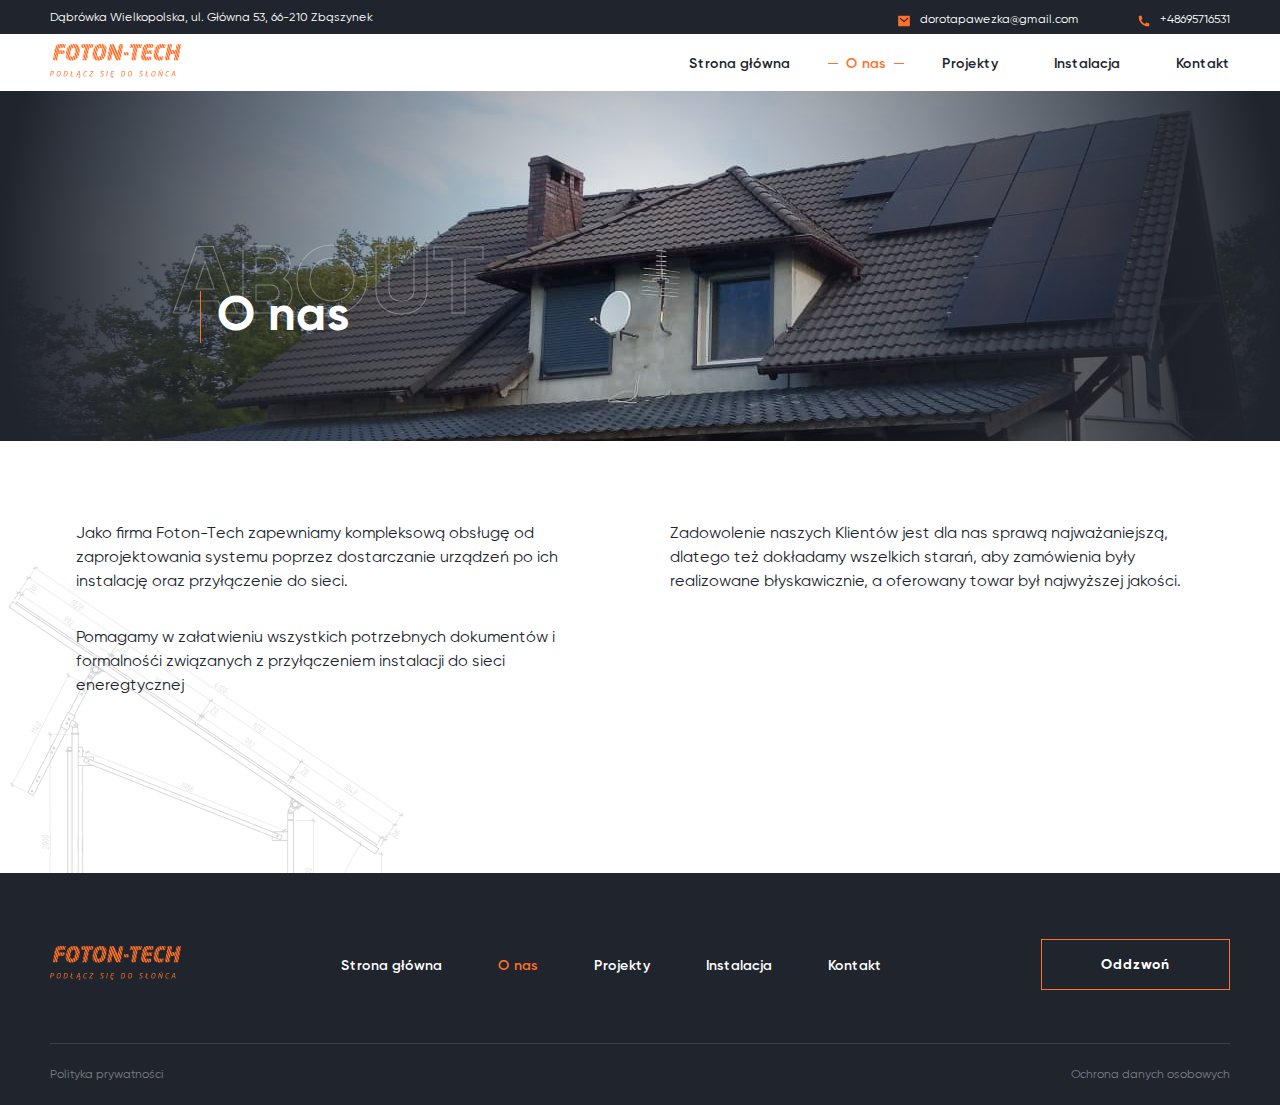
==== commit d87dbd0a: "add js" ====
--- a/about.html
+++ b/about.html
@@ -93,5 +93,121 @@
             <a class="link-footer1" href="">Ochrona danych osobowych</a>      
         </div>       
     </footer>
+    <div  class="popup">
+        <div class="popup-body"> 
+            <div class="popup-text">  
+                <div class="closebtn">
+                    <button class="closebtn"></button>
+                </div>
+                <section class="popup-box-main"> 
+                    <h1 class="title-subtitle">Obliczyć koszt</h1>
+                <p class="popup-paragraph">Wprowadź swoje dane, aby obliczyć przybliżony koszt paneli słonecznych.</p>
+                <div class="popup-box">
+                    <span class="popup-list">Roczne zużycie energii elektrycznej</span>
+                 </div>
+                 <div>
+                    <input class="popup-range" type="range" name="" id="">
+                 </div>
+                </section>
+                 <section class="popup-box-input"> 
+                    <label class="popup-lable">Strona świata
+                        <input class="popup-input" type="text" name="" id="" placeholder="Wybierz z listy" required> 
+                    </label>
+                    <label class="popup-lable">Materiał dachu
+                        <input class="popup-input" type="text" name="" id="" placeholder="Wybierz z listy" required>
+                    </label>
+                 </section>
+                 <div class="btn-popup">
+                    <button type="submit"class="popup-button">Obliczyć</button>
+                 </div>   
+            </div>        
+        </div>   
+    </div> 
+    <div class="popup-middle">
+        <div class="popup-middle-body">
+            <div class="popup-middle-text">
+                <section class="popup-middle-box"> 
+                    <div class="middle-text">
+                        <div class="closebtn-middle">
+                            <button type="submit" class="closebtn"></button>
+                        </div>
+                        <p class="middle-subtitle">Przybliżony koszt:</p>
+                         <p class="subtitle">40 000 zł</p>
+                    </div>
+                    <div class="popup-middle-btn">
+                        <button type="submit" class="midlle-btn">Przeliczyć</button>
+                    </div>
+                </section>
+                <section class="popup-section-box"> 
+                    <div> 
+                        <h1 class="title-subtitle">Jakieś pytania?</h1>
+                        <p class="popup-paragraph">Zostaw swoje dane, a nasz menedżer skontaktuje się z Tobą, aby odpowiedzieć na Twoje pytania</p>
+                    </div>
+                    <div class="popup-middle-list"> 
+                        <div class="middle-list">
+                            <label class="popup-lable">Twoje imię
+                                <input class="popup-input" type="text" name="" id="" placeholder="Wprowadź swoje imię" required>
+                            </label>
+                         </div>
+                        <div class="middle-list">
+                            <label class="popup-lable">E-mail
+                                <input class="popup-input" type="text" name="" id="" placeholder="Wprowadź mail" required>
+                            </label>   
+                         </div>
+                    </div>
+                   <div class="popup-middle-list-one">  
+                       <div class="middle-div"> 
+                        <label class="popup-lable">Telefon
+                            <input class="popup-input" type="text" name="" id="" placeholder="Wprowadź telefon" required>
+                        </label> 
+                       </div> 
+                    <div class="popup-middle-button">
+                        <button type="submit" class="popup-button">Wysłać prośbę</button>
+                    </div>
+                </div>    
+                </section>
+            </div>           
+        </div>
+    </div>
+    <div class="popup-finish">
+        <div class="popup-finish-body"> 
+            <div class="popup-finish-text"> 
+                <div class="closebtn-finish">
+                    <button type="submit" class="closebtn"></button>
+                </div>
+                <h1 class="finisf-title"> Dziękuję za twoją prośbę</h1>
+                <p class="finish-paragraph"> Nasz menedżer wkrótce się z Tobą skontaktuje</p>
+                <div class="finish-btn">
+                    <button class="midlle-btn"> Ok</button>
+                </div>
+                
+            </div>
+        </div>
+    </div>
+    <div class="popup-footer">
+        <div class="popup-footer-body"> 
+            <div class="popup-footer-text">
+                <div class="closebtn-footer">
+                    <button class="closebtn"></button>
+                </div>
+                 <section class="popup-footer-main-box">
+                    <h1 class="title-subtitle"> Oddzwoń</h1>
+                    <p class="popup-paragraph">Zostaw swoje dane, a nasz menedżer skontaktuje się z Tobą, aby odpowiedzieć na Twoje pytania.</p>     
+                </section> 
+                <section class="popup-footer-box">
+                        <label class="popup-lable"> Twoje imię
+                            <input class="popup-input" type="text" name="" id="" placeholder="Wprowadź swoje imię" required>
+                        </label>
+                        <label class="popup-lable">Telefon
+                            <input class="popup-input" type="text" name="" id="" placeholder="Wprowadź telefon" required> 
+                        </label>     
+                </section>   
+                <div class="footer-finish-btn"> 
+                    <button type="submit" class="popup-button"> Zadzwoń</button>
+                </div>
+            </div>
+        </div>
+    </div>   
+    <script src="js/main.js"></script> 
 </body>
 </html>--- a/css/style.css
+++ b/css/style.css
@@ -129,6 +129,7 @@
     line-height: 14px;
     text-align: center;  
     color: #7B7E85;  
+    text-decoration: none;
 }
 
 
@@ -869,35 +870,39 @@
     position: fixed;
     width: 100%;
     height: 100%;
-    background-color: black;
-    opacity: 0.9;
+    background-color: rgba(32, 36, 45, 0.9);
     left: 0;
     top: 0;
     right: 0;
     bottom: 0;
-    
-    opacity: 0;
-    visibility: hidden;
-}
-
+  display: none;
+}
 .popup-body{
     height: 100%;
     width: 100%;
     display: flex;
     justify-content: center;
     align-items: center;
-    
 }
 .popup-text{
     max-height:596px;
     max-width: 800px;
     background-color: #fff;
-    padding-left: 58px;
-    padding-right: 58px;
     padding-bottom: 72px;
     padding-top: 97px;
     position: relative;
     content: "";
+}
+.closebtn .closebtn{
+    position: absolute;
+    content: "";
+    background-image: url(../img/closeblack.svg);
+    width: 13px;
+    height: 13px;
+    background-color: white;
+    border: none;  
+    left: 765px;
+    top: 20px;
 }
 .popup-text::before{
     position: absolute;
@@ -918,12 +923,13 @@
     margin-left: 16px;
     padding-bottom: 10px;
 }
-
 .popup-paragraph{
     font-weight: normal;
     font-size: 16px;
     line-height: 24px;
-    color: #20242D;
+    color: #20242D; 
+}
+.popup-text .popup-paragraph{
     padding-bottom: 58px;
 }
 .popup-list{
@@ -943,47 +949,12 @@
     right: -21px;
     top: 5px;
 }
-.popup-list-one{
-    font-weight: 600;
-    font-size: 16px;
-    line-height: 19px;
-    text-align: right;
-    color: #20242D;
-}
-.popup-list-two{
-    font-weight: 500;
-    font-size: 14px;
-    line-height: 16px;
-    color: #7B7E85;
-    padding-left: 268px;
-}
-.popup-box{
-    padding-bottom: 34px;
-}
-.popur-box-one{
-    padding-bottom: 12px;
-}
-
-.popup-list-two:first-child{
-    padding-left: 0;
-}
-.popup-input-one,
-.popup-input-two{
-    width: 327px;
-    height: 52px;
-}
-.popup-input-one{
-    margin-right: 30px;
-}
 .popup-range{
     width: 682px;
     height: 8px;
     color: #F2F2F2;
     margin-bottom: 40px;
-}
-.popup-input{
-    display: flex;
-    padding-bottom: 56px;
+    margin-top: 40px;
 }
 .popup-button{
     min-width: 187px;
@@ -994,16 +965,295 @@
     text-align: center;
     color: #FFFFFF;
     background-color: #FF7129;
+    border: none;
 }
 .btn-popup{
     display: flex;
     align-items: center;
     justify-content: center;
 }
-.popup-close{
-    position: absolute;
-    content: "";
-    top: 10px;
-    right: 10px;
-    text-decoration: none;
-}+.popup-input{
+    width: 327px;
+    height: 52px;
+    margin-top: 12px;
+
+}
+.popup-lable{
+    font-weight: 500;
+    font-size: 14px;
+    line-height: 16px;
+    color: #7B7E85;
+}
+.popup-box-input{
+    max-width: 800px;
+    display: flex;
+    padding-top: 40px;
+    padding-bottom: 56px;
+    padding-left: 58px;
+}
+.popup-box-main{
+    max-width: 800px;
+    padding-left: 58px;
+}
+
+
+
+
+
+.popup-middle{
+    position: fixed;
+    width: 100%;
+    height: 100%;
+    background-color: rgba(32, 36, 45, 0.9);
+    top: 0;
+    bottom: 0;
+    left: 0;
+    right: 0;
+    display: none;
+
+    
+}
+.popup-middle-body{
+    width: 100%;
+    height: 100%;
+    display: flex;
+    justify-content: center;
+    align-items: center;
+    
+}
+.popup-middle-text{
+    width: 100%;
+    max-width: 800px;
+    max-height: 717px;
+    background-color: white;
+    position: relative;
+    content: "";
+}
+.closebtn-middle .closebtn{
+    position: absolute;
+    content: "";
+    background-image: url(../img/closew.svg);
+    width: 13px;
+    height: 13px;
+    background-color: #FF7129;
+    border: none;
+    top: 21px;
+    left: 765px;
+}
+.subtitle{
+    font-weight: bold;
+    font-size: 48px;
+    line-height: 58px;
+    color: #FFFFFF;
+}
+.middle-subtitle{
+    font-weight: 500;
+    font-size: 16px;
+    line-height: 19px;
+    color: #FFFFFF;
+}
+.popup-middle-box{
+    max-width: 800px;
+    max-height: 225px;
+    background-color: #FF7129;   
+}
+.midlle-btn{
+    font-weight: bold;
+    font-size: 14px;
+    line-height: 17px;
+    text-align: center;
+    color: #FF7129;
+    width: 187px;
+    height: 49px;
+    background-color: #fff;
+    border: none;
+}
+.popup-section-box .title-subtitle{
+    margin-left: 17px;  
+}
+.popup-section-box .popup-paragraph{
+    padding-top: 16px;
+}
+.middle-text{
+    display: flex;
+    flex-direction: column;
+}
+.popup-middle-box{
+    display: flex;
+    justify-content: space-between;
+    align-items: center;
+}
+.popup-section-box,
+.popup-middle-box{
+    padding-top: 72px;
+    padding-bottom: 72px;
+    padding-left: 58px;
+    padding-right: 58px;
+}
+.popup-middle-list{
+    display: flex;
+    justify-content: space-between;
+    padding-top: 46px;
+    
+}
+.popup-middle-list-one{
+    display: flex;
+    justify-content: space-between;
+    align-items: center;
+}
+.middle-div{
+    max-width: 327px;
+    padding-top: 41px;
+}
+.popup-middle-button{
+    padding-top: 52px;
+}
+
+
+
+
+
+.popup-finish{
+    position: fixed;
+    width: 100%;
+    height: 100%;
+    background-color: rgba(32, 36, 45, 0.9);
+    top: 0;
+    bottom: 0;
+    left: 0;
+    right: 0;
+
+    display: none;
+   
+}
+.popup-finish-body{
+    width: 100%;
+    height: 100%;
+    display: flex;
+    justify-content: center;
+    align-items: center; 
+}
+.popup-finish-text{
+    width: 100%;
+    height: 100%;
+    max-width: 800px;
+    max-height: 468px;
+    background-color: #FF7129;
+    display: flex;
+    flex-direction: column;
+    align-items: center;
+    position: relative;
+    content: "";
+}
+.popup-finish-text::before{
+    position: absolute;
+    content: "";
+    background-image: url(../img/ok.svg);
+    width: 80px;
+    height: 57px;
+    background-color: none;
+    border: none;
+    top: 93px;
+}
+.closebtn-finish .closebtn{
+   position: absolute;
+    content: "";
+    background-image: url(../img/closew.svg);
+    width: 13px;
+    height: 13px;
+    background-color: #FF7129;
+    border: none;  
+    left: 765px;
+    top: 20px;
+}
+
+.finisf-title{
+    font-weight: bold;
+font-size: 48px;
+line-height: 58px;
+color: #FFFFFF;
+padding-top: 190px;
+}
+.finish-paragraph{
+    font-weight: normal;
+font-size: 16px;
+line-height: 19px;
+color: #FFFFFF;
+padding-top: 24px;
+}
+.finish-btn{
+    padding-top: 56px;
+}
+
+
+
+.popup-footer{
+    position: fixed;
+    width: 100%;
+    height: 100%;
+    background-color: rgba(32, 36, 45, 0.9);
+    top: 0;
+    bottom: 0;
+    left: 0;
+    right: 0;
+display: none;
+  
+}
+.popup-footer-body{
+    width: 100%;
+    height: 100%;
+    display: flex;
+    justify-content: center;
+    align-items: center;
+}
+.popup-footer-text{
+    width: 100%;
+    height: 100%;
+    max-width: 800px;
+    max-height: 516px;
+    background-color: #fff;
+    padding-top: 97px;
+    padding-left: 58px;
+    position: relative;
+    content: "";
+}
+.closebtn-footer .closebtn{
+    position: absolute;
+    content: "";
+    background-image: url(../img/closeblack.svg);
+    width: 13px;
+    height: 13px;
+    background-color: white;
+    border: none;  
+    right: 20px;
+    top: 20px;
+}
+.popup-footer-text .title-subtitle{
+    margin-left: 17px;
+}
+.popup-footer-box{
+    display: flex;
+    padding-top: 64px;
+    padding-bottom: 57px;
+    padding-right: 58px;
+}
+.popup-footer-text .popup-paragraph{
+    padding-top: 19px;
+    max-width: 668px;
+    max-height: 48px;
+}
+.popup-footer-text::before{
+    position: absolute;
+    content: "Callback";
+    color: transparent;
+    font-weight: bold;
+    font-size: 96px;
+    line-height: 116px;
+    text-transform: uppercase;
+    opacity: 0.1;
+    border:#20242D;
+    -webkit-text-stroke-width: 1px;
+    -webkit-text-stroke-color:  #20242D;
+    top: 28px;
+    left: 32px;
+}
